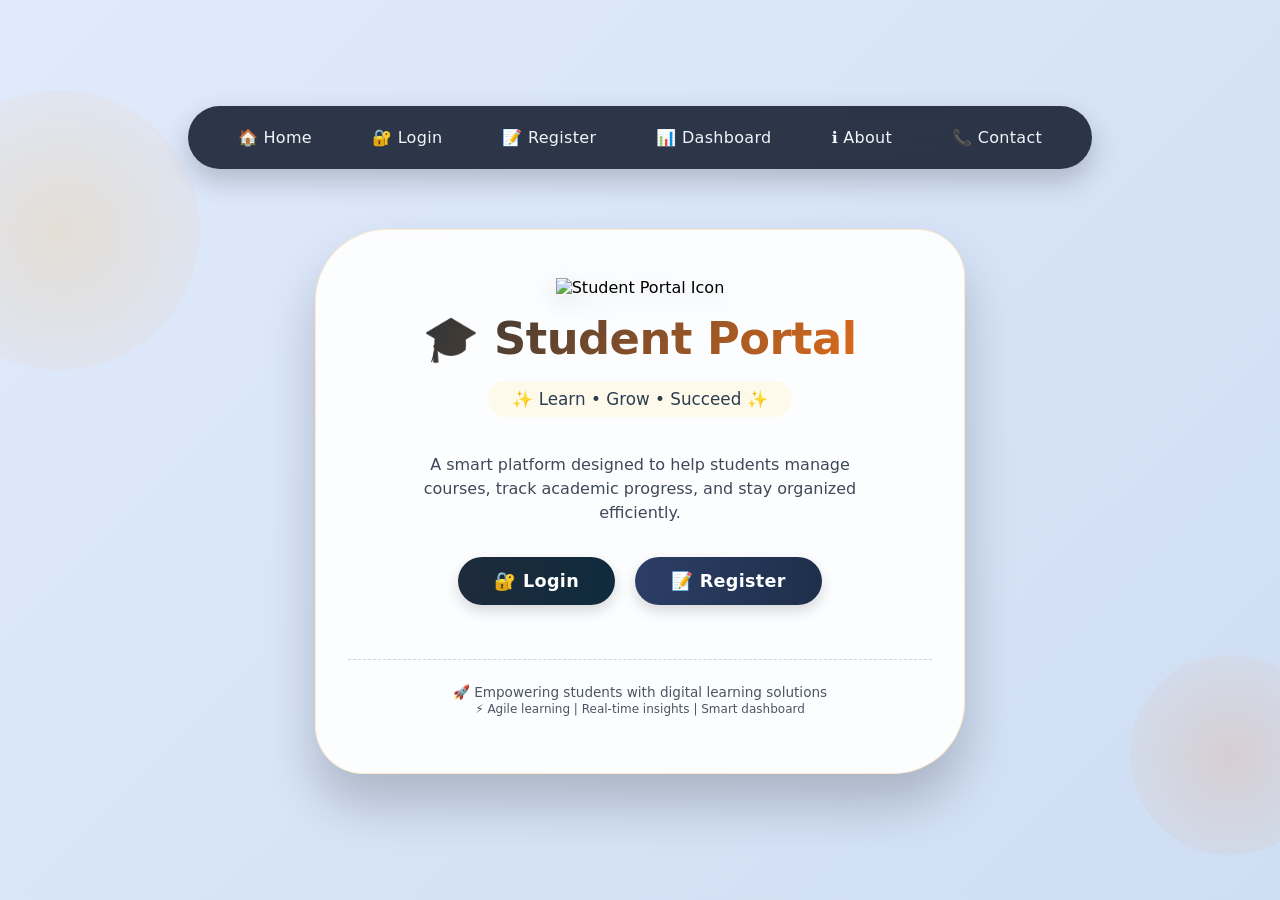
==== index.html @ a29ef431 "initial commit" ====
<!DOCTYPE html>
<html>
<head>
  <title>Home | Student Portal</title>
  <meta charset="UTF-8">
  <meta name="viewport" content="width=device-width, initial-scale=1.0">
  <style>
    /* Global reset & modern styling */
    * {
      margin: 0;
      padding: 0;
      box-sizing: border-box;
      font-family: 'Poppins', system-ui, 'Segoe UI', 'Inter', sans-serif;
    }

    body {
      background: linear-gradient(135deg, #e0eafc 0%, #cfdef3 100%);
      min-height: 100vh;
      display: flex;
      flex-direction: column;
      align-items: center;
      justify-content: center;
      padding: 20px;
    }

    /* Navigation Bar - same elegant style as dashboard */
    nav {
      background: #0f172ad9;
      backdrop-filter: blur(12px);
      display: flex;
      justify-content: center;
      flex-wrap: wrap;
      gap: 20px;
      padding: 14px 30px;
      border-radius: 80px;
      margin-bottom: 40px;
      box-shadow: 0 12px 28px rgba(0,0,0,0.2);
      position: sticky;
      top: 20px;
      z-index: 100;
      width: fit-content;
      max-width: 90%;
      margin-left: auto;
      margin-right: auto;
    }

    nav a {
      color: #f1f5f9;
      text-decoration: none;
      font-weight: 500;
      padding: 8px 20px;
      border-radius: 40px;
      transition: all 0.2s ease;
      font-size: 1rem;
      letter-spacing: 0.3px;
    }

    nav a:hover {
      background: #ffb347;
      color: #0f172a;
      transform: scale(1.02);
      box-shadow: 0 4px 10px rgba(0,0,0,0.2);
    }

    /* Main container card */
    .container {
      background: rgba(255, 255, 255, 0.92);
      backdrop-filter: blur(6px);
      max-width: 650px;
      width: 100%;
      margin: 20px auto;
      padding: 48px 32px 56px;
      border-radius: 72px 48px 72px 48px;
      text-align: center;
      box-shadow: 0 30px 50px rgba(0, 0, 0, 0.2);
      transition: transform 0.2s;
      border: 1px solid rgba(255,215,150,0.5);
    }

    .container:hover {
      transform: translateY(-6px);
    }

    /* Image animation */
    .hero-icon {
      width: 110px;
      margin-bottom: 20px;
      filter: drop-shadow(0 8px 12px rgba(0,0,0,0.15));
      transition: 0.3s;
    }

    .hero-icon:hover {
      transform: scale(1.02) rotate(2deg);
    }

    h1 {
      font-size: 2.8rem;
      background: linear-gradient(120deg, #0f2b3d, #f97316);
      background-clip: text;
      -webkit-background-clip: text;
      color: transparent;
      margin-bottom: 16px;
      font-weight: 800;
      letter-spacing: -0.5px;
    }

    .tagline {
      font-size: 1.05rem;
      color: #2c3e50;
      background: #fef9e6bb;
      display: inline-block;
      padding: 8px 24px;
      border-radius: 60px;
      margin-bottom: 20px;
      font-weight: 500;
    }

    .description {
      font-size: 1rem;
      line-height: 1.5;
      color: #1e293b;
      max-width: 480px;
      margin: 16px auto;
      opacity: 0.85;
    }

    /* Buttons styling */
    .btn-group {
      display: flex;
      flex-wrap: wrap;
      justify-content: center;
      gap: 20px;
      margin: 32px 0 24px;
    }

    button {
      background: linear-gradient(95deg, #1e2b3c, #0f2b3d);
      border: none;
      padding: 14px 36px;
      font-size: 1.1rem;
      font-weight: 600;
      border-radius: 60px;
      color: white;
      cursor: pointer;
      transition: 0.25s;
      box-shadow: 0 6px 14px rgba(0, 0, 0, 0.15);
      display: inline-flex;
      align-items: center;
      gap: 8px;
      letter-spacing: 0.3px;
    }

    button:hover {
      transform: scale(1.03);
      background: linear-gradient(95deg, #f97316, #f4a261);
      box-shadow: 0 12px 20px rgba(249,115,22,0.3);
      color: #0f172a;
    }

    /* Register button different style but matching */
    .btn-register {
      background: linear-gradient(95deg, #2c3e66, #1e2f4b);
    }

    .btn-register:hover {
      background: linear-gradient(95deg, #10b981, #059669);
      color: white;
    }

    .footer-note {
      margin-top: 30px;
      font-size: 0.85rem;
      color: #4b5563;
      border-top: 1px dashed #cbd5e1;
      padding-top: 24px;
      display: inline-block;
      width: 100%;
    }

    /* Responsive */
    @media (max-width: 550px) {
      .container {
        padding: 32px 20px;
      }
      h1 {
        font-size: 2rem;
      }
      button {
        padding: 10px 24px;
        font-size: 1rem;
      }
      nav a {
        padding: 5px 14px;
        font-size: 0.85rem;
      }
    }

    /* Decorative floating elements */
    .bg-bubble {
      position: fixed;
      border-radius: 50%;
      background: radial-gradient(circle, rgba(255,180,70,0.2), transparent);
      z-index: -1;
      pointer-events: none;
    }
  </style>
</head>
<body>

<nav>
  <a href="index.html">🏠 Home</a>
  <a href="login.html">🔐 Login</a>
  <a href="register.html">📝 Register</a>
  <a href="dashboard.html">📊 Dashboard</a>
  <a href="about.html">ℹ️ About</a>
  <a href="contact.html">📞 Contact</a>
</nav>

<div class="container">
  <!-- Updated high-quality icon (same style but crisp) -->
  <img class="hero-icon" 
       src="https://cdn-icons-png.flaticon.com/512/3135/3135755.png" 
       alt="Student Portal Icon"
       width="90" 
       style="margin-bottom: 15px;">

  <h1>🎓 Student Portal</h1>
  <div class="tagline">✨ Learn • Grow • Succeed ✨</div>

  <p class="description">
    A smart platform designed to help students manage courses, 
    track academic progress, and stay organized efficiently.
  </p>

  <div class="btn-group">
    <a href="login.html" style="text-decoration: none;">
      <button>🔐 Login</button>
    </a>
    <a href="register.html" style="text-decoration: none;">
      <button class="btn-register">📝 Register</button>
    </a>
  </div>

  <p class="footer-note">
    🚀 Empowering students with digital learning solutions <br>
    <span style="font-size: 12px;">⚡ Agile learning | Real-time insights | Smart dashboard</span>
  </p>
</div>

<!-- small decorative elements for lively background (optional) -->
<div class="bg-bubble" style="width: 280px; height: 280px; top: 10%; left: -80px;"></div>
<div class="bg-bubble" style="width: 200px; height: 200px; bottom: 5%; right: -50px; background: radial-gradient(circle, rgba(249,115,22,0.15), transparent);"></div>
</body>
</html>
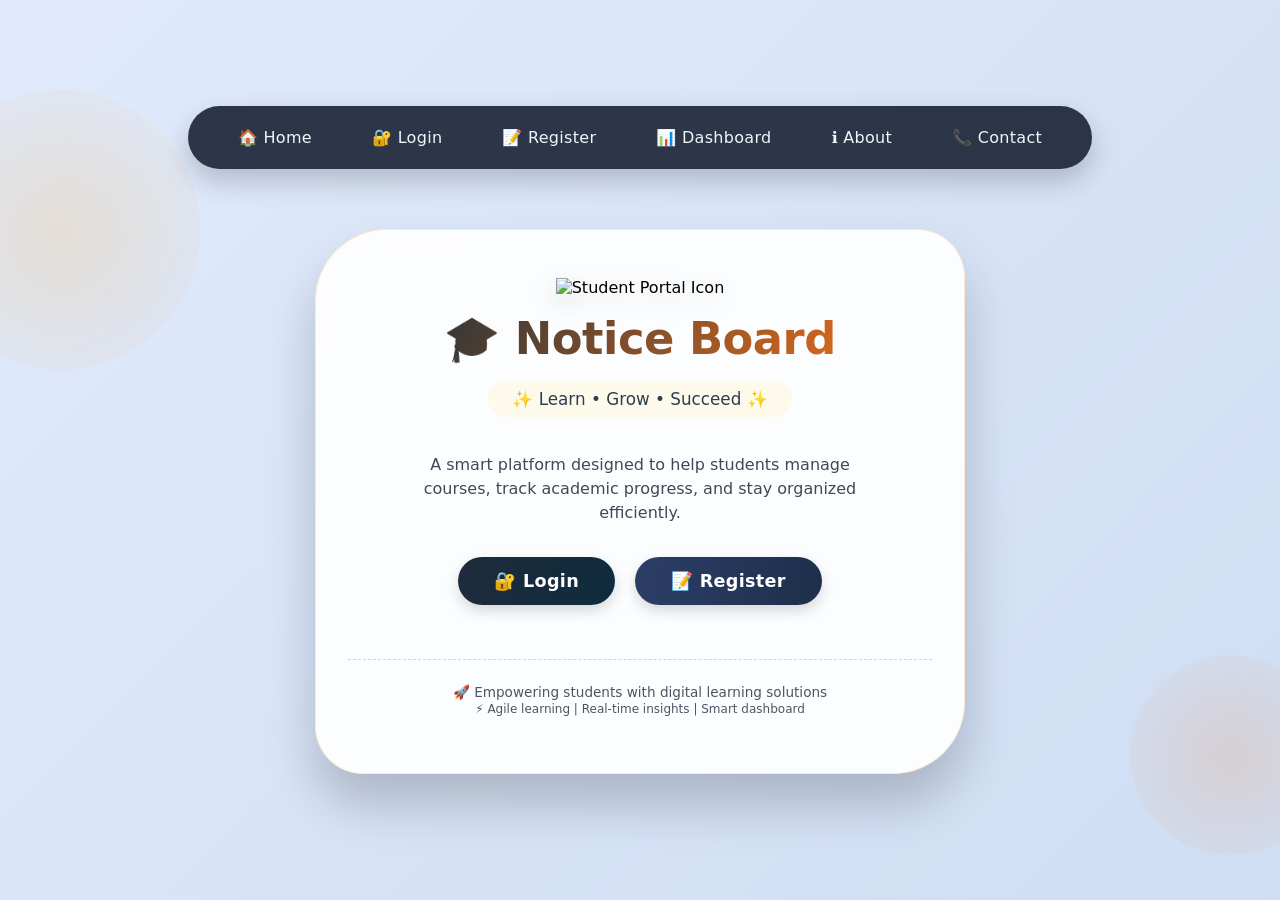
==== commit 7505bf29: "test2" ====
--- a/index.html
+++ b/index.html
@@ -224,7 +224,7 @@
        width="90" 
        style="margin-bottom: 15px;">
 
-  <h1>🎓 Student Portal</h1>
+  <h1>🎓 Notice Board</h1>
   <div class="tagline">✨ Learn • Grow • Succeed ✨</div>
 
   <p class="description">
